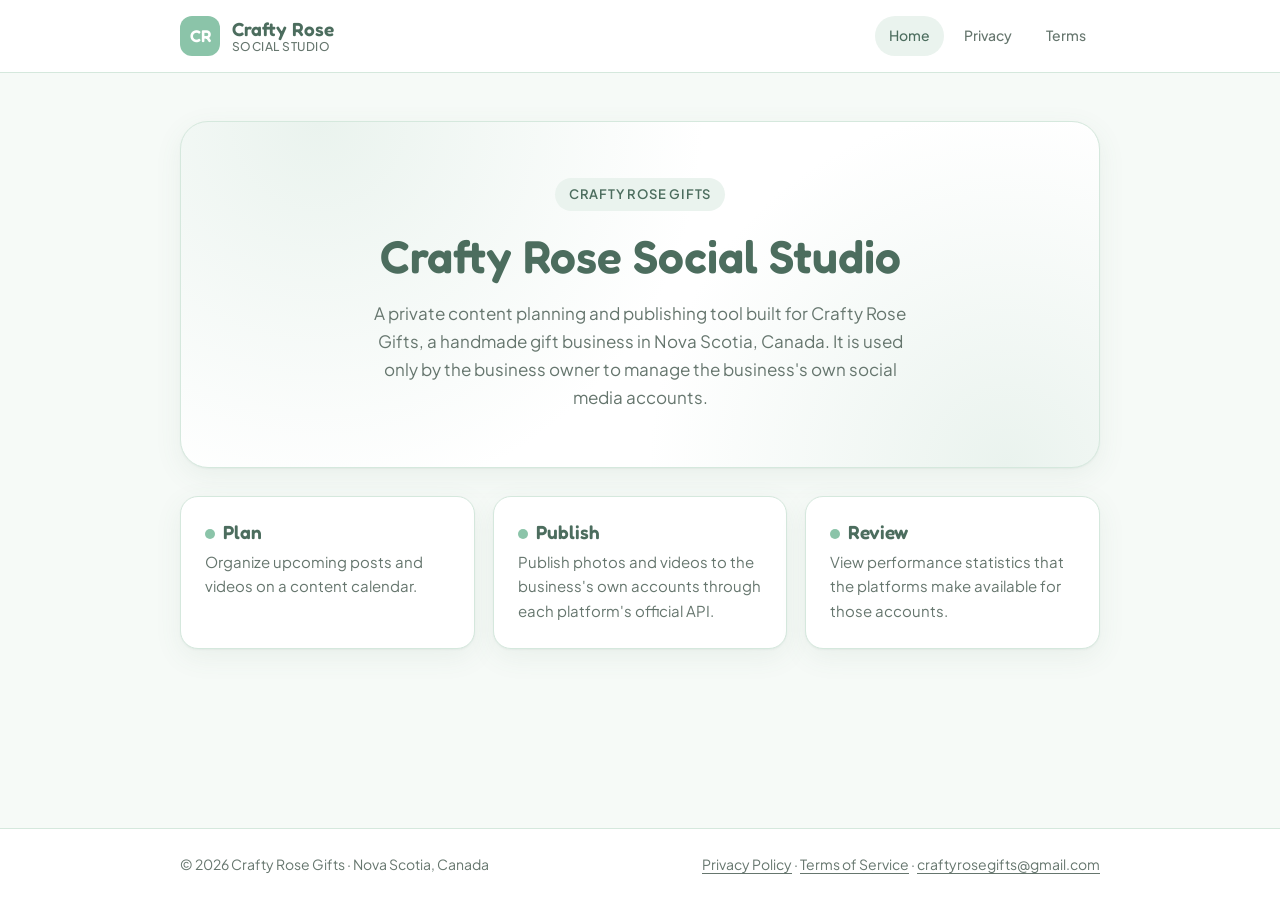
==== index.html @ 2276ce84 "Add site, privacy policy and terms" ====
<!doctype html>
<html lang="en-CA">
<head>
  <meta charset="utf-8">
  <meta name="viewport" content="width=device-width, initial-scale=1">
  <title>Crafty Rose Social Studio</title>
  <meta name="description" content="Crafty Rose Social Studio is the private social media planning and publishing tool for Crafty Rose Gifts, a handmade gift business in Nova Scotia.">
  <link rel="icon" href="favicon.svg" type="image/svg+xml">
  <link rel="preconnect" href="https://fonts.googleapis.com">
  <link rel="preconnect" href="https://fonts.gstatic.com" crossorigin>
  <link href="https://fonts.googleapis.com/css2?family=Fredoka:wght@500;600&family=Plus+Jakarta+Sans:wght@400;500;600&display=swap" rel="stylesheet">
  <link rel="stylesheet" href="styles.css">
</head>
<body>
  <header class="site-header">
    <div class="inner">
      <a class="brand" href="./">
        <span class="brand-mark">CR</span>
        <span class="brand-name">Crafty Rose<small>SOCIAL STUDIO</small></span>
      </a>
      <nav>
        <a href="./" aria-current="page">Home</a>
        <a href="privacy.html">Privacy</a>
        <a href="terms.html">Terms</a>
      </nav>
    </div>
  </header>

  <main>
    <section class="hero">
      <span class="eyebrow">Crafty Rose Gifts</span>
      <h1>Crafty Rose Social Studio</h1>
      <p>A private content planning and publishing tool built for Crafty Rose Gifts, a handmade gift business in Nova Scotia, Canada. It is used only by the business owner to manage the business's own social media accounts.</p>
    </section>

    <section class="cards" aria-label="What the studio does">
      <div class="card">
        <h3><span class="dot"></span>Plan</h3>
        <p>Organize upcoming posts and videos on a content calendar.</p>
      </div>
      <div class="card">
        <h3><span class="dot"></span>Publish</h3>
        <p>Publish photos and videos to the business's own accounts through each platform's official API.</p>
      </div>
      <div class="card">
        <h3><span class="dot"></span>Review</h3>
        <p>View performance statistics that the platforms make available for those accounts.</p>
      </div>
    </section>
  </main>

  <footer class="site-footer">
    <div class="inner">
      <span>&copy; 2026 Crafty Rose Gifts &middot; Nova Scotia, Canada</span>
      <span><a href="privacy.html">Privacy Policy</a> &middot; <a href="terms.html">Terms of Service</a> &middot; <a href="mailto:craftyrosegifts@gmail.com">craftyrosegifts@gmail.com</a></span>
    </div>
  </footer>
</body>
</html>
---- styles.css ----
:root {
  --green: #8BC4A9;
  --green-dark: #4C6D5E;
  --green-deep: #3A5649;
  --sage-50: #F6FAF7;
  --sage-100: #EAF3EE;
  --sage-200: #D5E8DD;
  --warm-white: #FFFDFB;
  --white: #FFFFFF;
  --ink: #2F3B35;
  --muted: #66766E;
  --radius: 18px;
  --shadow: 0 1px 2px rgba(76,109,94,.06), 0 8px 28px rgba(76,109,94,.08);
  --font-head: "Fredoka", "Nunito", system-ui, sans-serif;
  --font-body: "Plus Jakarta Sans", "Segoe UI", system-ui, sans-serif;
}

* { box-sizing: border-box; }
html { -webkit-text-size-adjust: 100%; }
body {
  margin: 0;
  background: var(--sage-50);
  color: var(--ink);
  font-family: var(--font-body);
  font-size: 16px;
  line-height: 1.65;
  min-height: 100vh;
  display: flex;
  flex-direction: column;
}
main { flex: 1; width: 100%; }
a { color: var(--green-dark); text-underline-offset: 3px; }
a:hover { color: var(--green-deep); }

.site-header {
  background: var(--white);
  border-bottom: 1px solid var(--sage-200);
}
.site-header .inner {
  max-width: 960px; margin: 0 auto; padding: 16px 20px;
  display: flex; align-items: center; justify-content: space-between; gap: 16px; flex-wrap: wrap;
}
.brand { display: flex; align-items: center; gap: 12px; text-decoration: none; color: var(--green-dark); }
.brand-mark {
  width: 40px; height: 40px; border-radius: 12px;
  background: var(--green); color: var(--white);
  display: grid; place-items: center;
  font-family: var(--font-head); font-weight: 600; font-size: 17px;
}
.brand-name { font-family: var(--font-head); font-weight: 600; font-size: 19px; line-height: 1.15; }
.brand-name small { display: block; font-family: var(--font-body); font-weight: 500; font-size: 12px; color: var(--muted); letter-spacing: .04em; }
nav { display: flex; gap: 6px; flex-wrap: wrap; }
nav a {
  text-decoration: none; color: var(--muted); font-weight: 500; font-size: 14px;
  padding: 8px 14px; border-radius: 999px;
}
nav a:hover { background: var(--sage-100); color: var(--green-dark); }
nav a[aria-current="page"] { background: var(--sage-100); color: var(--green-dark); }

main { max-width: 960px; margin: 0 auto; padding: 48px 20px 64px; }

.hero {
  background: var(--white); border: 1px solid var(--sage-200); border-radius: 28px;
  box-shadow: var(--shadow); padding: 56px 40px; text-align: center;
  background-image: radial-gradient(circle at 15% 0%, var(--sage-100) 0, transparent 45%),
                    radial-gradient(circle at 90% 100%, var(--sage-100) 0, transparent 40%);
}
.eyebrow {
  display: inline-block; font-size: 13px; font-weight: 600; letter-spacing: .06em; text-transform: uppercase;
  color: var(--green-dark); background: var(--sage-100); padding: 6px 14px; border-radius: 999px; margin-bottom: 18px;
}
h1, h2, h3 { font-family: var(--font-head); color: var(--green-dark); font-weight: 600; line-height: 1.2; }
.hero h1 { font-size: clamp(32px, 5vw, 46px); margin: 0 0 14px; }
.hero p { max-width: 560px; margin: 0 auto; color: var(--muted); font-size: 17px; }

.cards { display: grid; grid-template-columns: repeat(auto-fit, minmax(240px, 1fr)); gap: 18px; margin-top: 28px; }
.card {
  background: var(--white); border: 1px solid var(--sage-200); border-radius: var(--radius);
  box-shadow: var(--shadow); padding: 24px;
}
.card h3 { margin: 0 0 6px; font-size: 19px; }
.card p { margin: 0; color: var(--muted); font-size: 15px; }
.dot { width: 10px; height: 10px; border-radius: 50%; background: var(--green); display: inline-block; margin-right: 8px; }

.doc {
  background: var(--white); border: 1px solid var(--sage-200); border-radius: 24px;
  box-shadow: var(--shadow); padding: 48px clamp(20px, 5vw, 56px);
}
.doc h1 { font-size: clamp(28px, 4vw, 38px); margin: 0 0 6px; }
.doc .meta { color: var(--muted); font-size: 14px; margin: 0 0 32px; padding-bottom: 24px; border-bottom: 1px solid var(--sage-200); }
.doc h2 { font-size: 22px; margin: 36px 0 10px; }
.doc h3 { font-size: 17px; margin: 22px 0 6px; }
.doc ul { padding-left: 22px; }
.doc li { margin: 4px 0; }
.note {
  background: var(--sage-50); border: 1px solid var(--sage-200); border-left: 4px solid var(--green);
  border-radius: 12px; padding: 14px 18px; margin: 18px 0;
}

.site-footer { border-top: 1px solid var(--sage-200); background: var(--white); }
.site-footer .inner {
  max-width: 960px; margin: 0 auto; padding: 24px 20px; color: var(--muted); font-size: 14px;
  display: flex; justify-content: space-between; gap: 12px; flex-wrap: wrap;
}
.site-footer a { color: var(--muted); }

@media (max-width: 560px) {
  main { padding: 28px 16px 48px; }
  .hero { padding: 40px 22px; border-radius: 22px; }
  .doc { border-radius: 18px; }
}
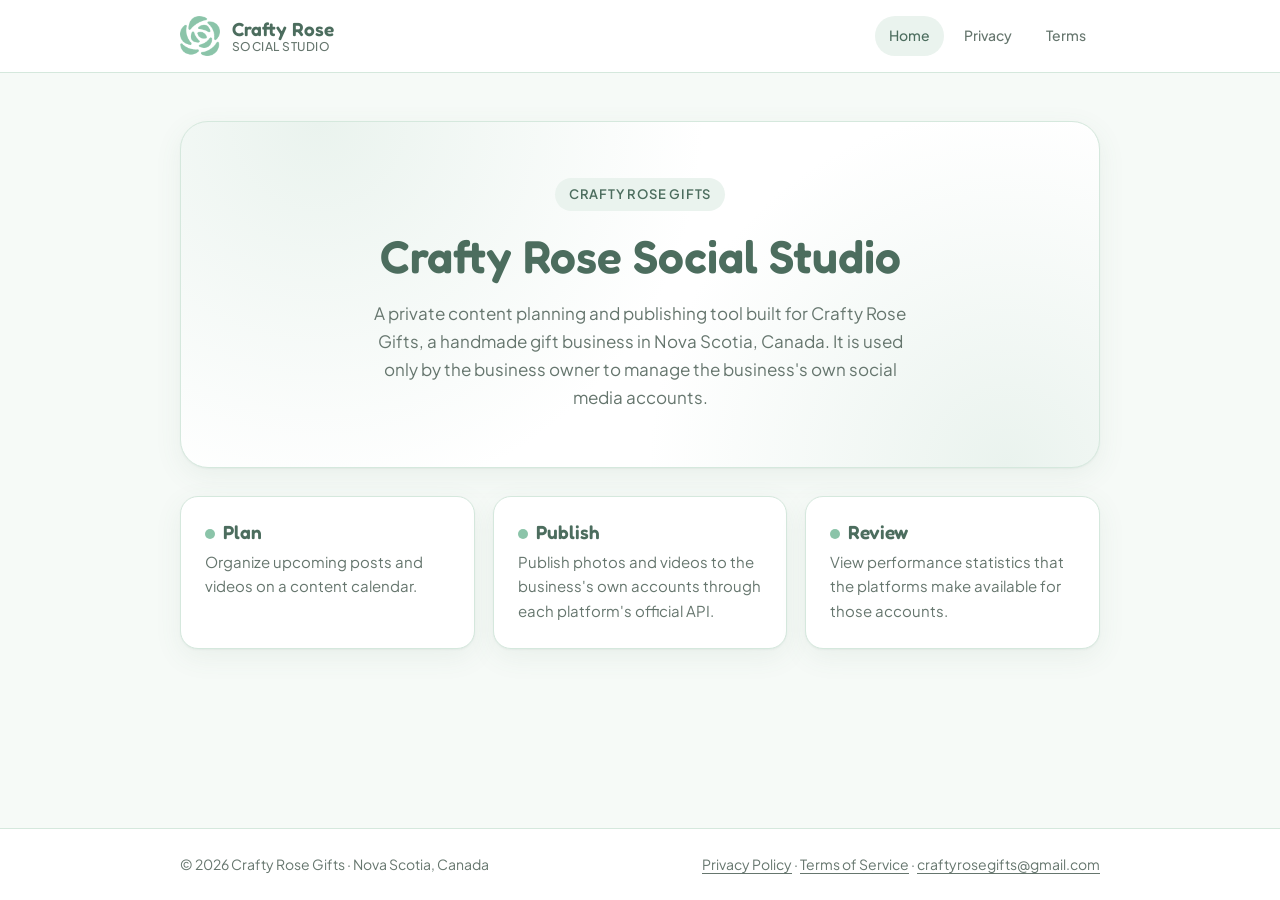
==== commit 1fd361b5: "Add files via upload" ====
--- a/index.html
+++ b/index.html
@@ -5,7 +5,7 @@
   <meta name="viewport" content="width=device-width, initial-scale=1">
   <title>Crafty Rose Social Studio</title>
   <meta name="description" content="Crafty Rose Social Studio is the private social media planning and publishing tool for Crafty Rose Gifts, a handmade gift business in Nova Scotia.">
-  <link rel="icon" href="favicon.svg" type="image/svg+xml">
+  <link rel="icon" href="rose64.png" type="image/png"><link rel="apple-touch-icon" href="rose180.png">
   <link rel="preconnect" href="https://fonts.googleapis.com">
   <link rel="preconnect" href="https://fonts.gstatic.com" crossorigin>
   <link href="https://fonts.googleapis.com/css2?family=Fredoka:wght@500;600&family=Plus+Jakarta+Sans:wght@400;500;600&display=swap" rel="stylesheet">
@@ -15,7 +15,7 @@
   <header class="site-header">
     <div class="inner">
       <a class="brand" href="./">
-        <span class="brand-mark">CR</span>
+        <img class="brand-mark" src="rose.png" alt="">
         <span class="brand-name">Crafty Rose<small>SOCIAL STUDIO</small></span>
       </a>
       <nav>
--- a/styles.css
+++ b/styles.css
@@ -41,12 +41,7 @@
   display: flex; align-items: center; justify-content: space-between; gap: 16px; flex-wrap: wrap;
 }
 .brand { display: flex; align-items: center; gap: 12px; text-decoration: none; color: var(--green-dark); }
-.brand-mark {
-  width: 40px; height: 40px; border-radius: 12px;
-  background: var(--green); color: var(--white);
-  display: grid; place-items: center;
-  font-family: var(--font-head); font-weight: 600; font-size: 17px;
-}
+.brand-mark { width: 40px; height: 40px; object-fit: contain; }
 .brand-name { font-family: var(--font-head); font-weight: 600; font-size: 19px; line-height: 1.15; }
 .brand-name small { display: block; font-family: var(--font-body); font-weight: 500; font-size: 12px; color: var(--muted); letter-spacing: .04em; }
 nav { display: flex; gap: 6px; flex-wrap: wrap; }
